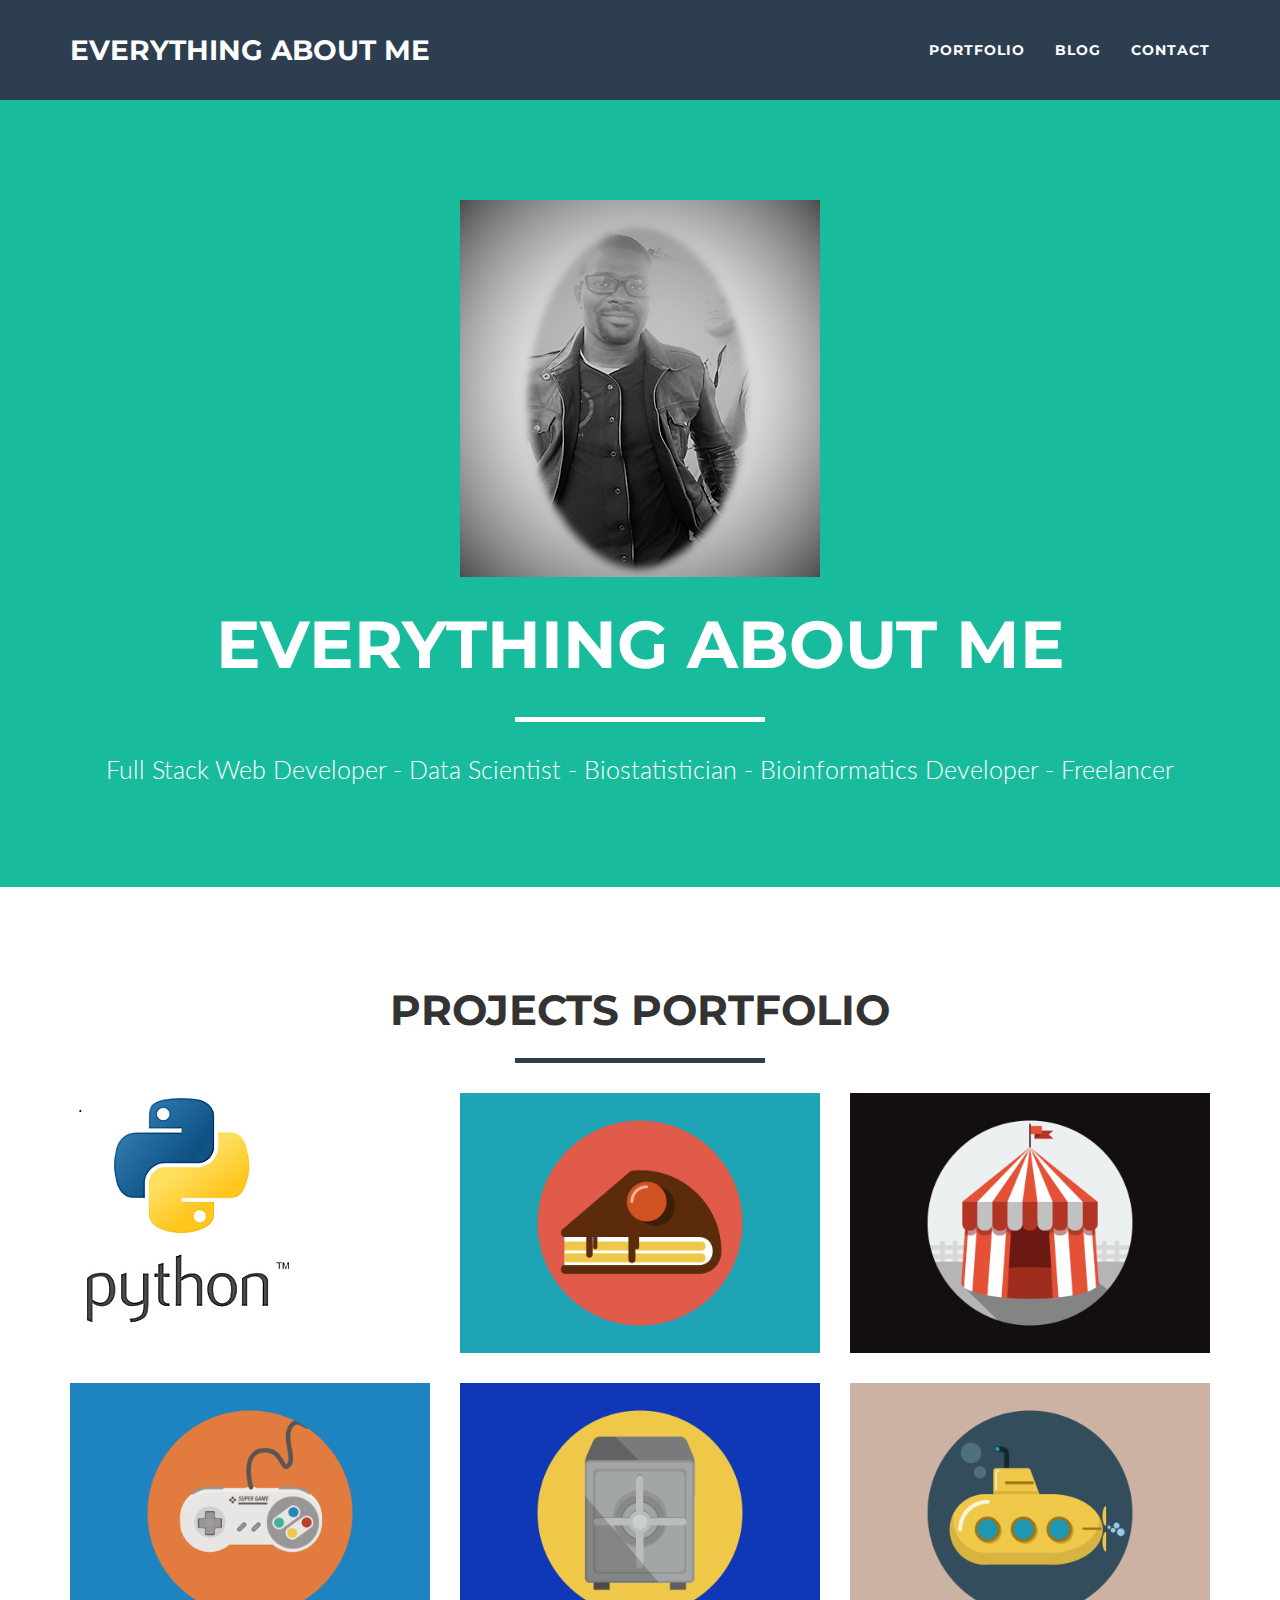
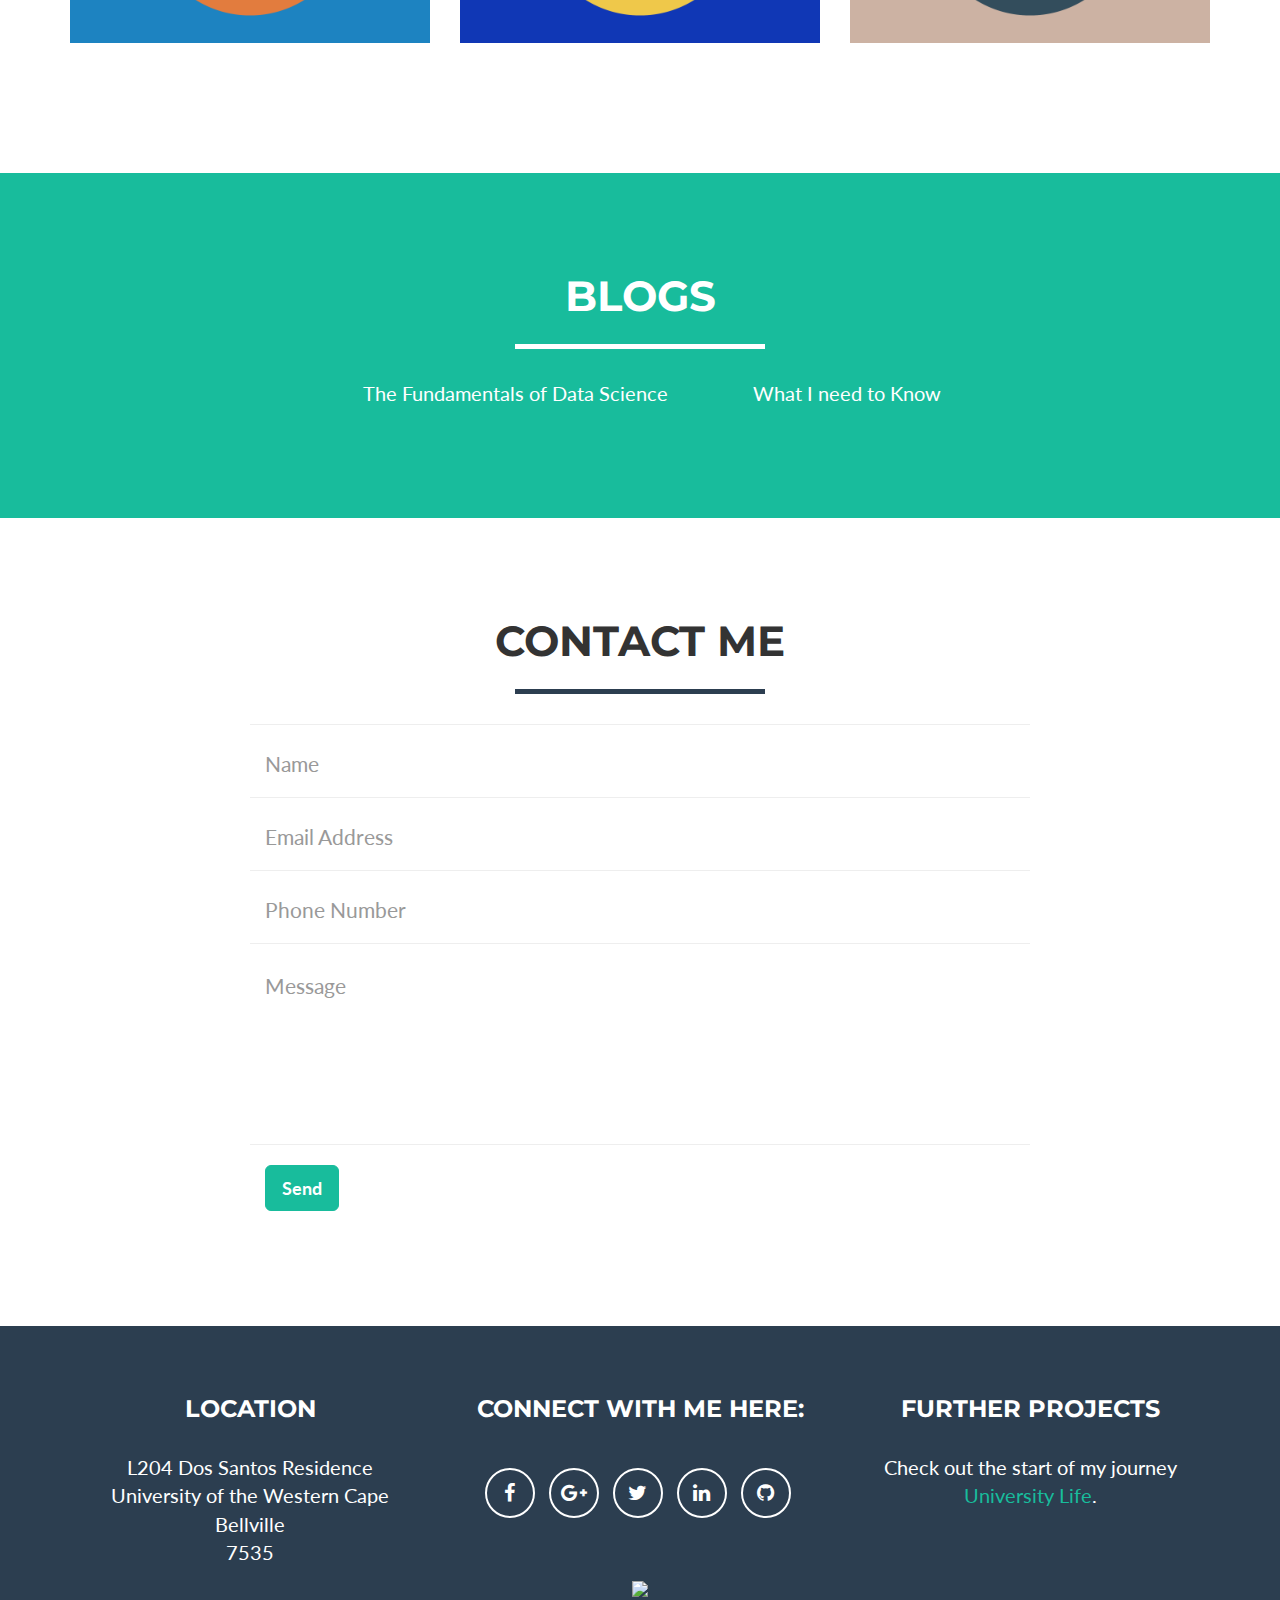
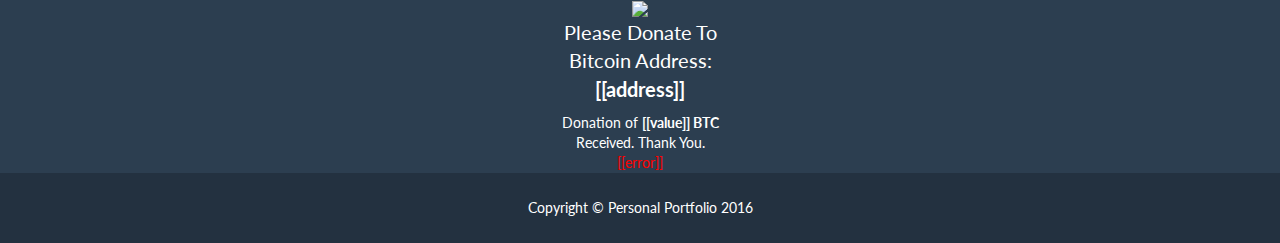
==== index.html @ 891f1e63 "updated homepage" ====
<!DOCTYPE html>
<html lang="en">

<head>

    <meta charset="utf-8">
    <meta http-equiv="X-UA-Compatible" content="IE=edge">
    <meta name="viewport" content="width=device-width, initial-scale=1">
    <meta name="description" content="">
    <meta name="author" content="">

    <title>Personal-Portfolio</title>

    <!-- Bootstrap Core CSS -->
    <link href="vendor/bootstrap/css/bootstrap.min.css" rel="stylesheet">

    <!-- Theme CSS -->
    <link href="css/freelancer.min.css" rel="stylesheet">

    <!-- Custom Fonts -->
    <link href="vendor/font-awesome/css/font-awesome.min.css" rel="stylesheet" type="text/css">
    <link href="https://fonts.googleapis.com/css?family=Montserrat:400,700" rel="stylesheet" type="text/css">
    <link href="https://fonts.googleapis.com/css?family=Lato:400,700,400italic,700italic" rel="stylesheet" type="text/css">
    <script type="text/javascript" src="https://ajax.googleapis.com/ajax/libs/jquery/1.8.0/jquery.min.js"></script>
    <script type="text/javascript" src="https://blockchain.info/Resources/js/pay-now-button.js"></script>
    <!-- HTML5 Shim and Respond.js IE8 support of HTML5 elements and media queries -->
    <!-- WARNING: Respond.js doesn't work if you view the page via file:// -->
    <!--[if lt IE 9]>
        <script src="https://oss.maxcdn.com/libs/html5shiv/3.7.0/html5shiv.js"></script>
        <script src="https://oss.maxcdn.com/libs/respond.js/1.4.2/respond.min.js"></script>
    <![endif]-->

</head>

<body id="page-top" class="index">

    <!-- Navigation -->
    <nav id="mainNav" class="navbar navbar-default navbar-fixed-top navbar-custom">
        <div class="container">
            <!-- Brand and toggle get grouped for better mobile display -->
            <div class="navbar-header page-scroll">
                <button type="button" class="navbar-toggle" data-toggle="collapse" data-target="#bs-example-navbar-collapse-1">
                    <span class="sr-only">Toggle navigation</span> Menu <i class="fa fa-bars"></i>
                </button>
                <a class="navbar-brand" href="#page-top">Everything About Me</a>
            </div>

            <!-- Collect the nav links, forms, and other content for toggling -->
            <div class="collapse navbar-collapse" id="bs-example-navbar-collapse-1">
                <ul class="nav navbar-nav navbar-right">
                    <li class="hidden">
                        <a href="#page-top"></a>
                    </li>
                    <li class="page-scroll">
                        <a href="#portfolio">Portfolio</a>
                    </li>
                    <li class="page-scroll">
                        <a href="#blog">Blog</a>
                    </li>
                    <li class="page-scroll">
                        <a href="#contact">Contact</a>
                    </li>
                </ul>
            </div>
            <!-- /.navbar-collapse -->
        </div>
        <!-- /.container-fluid -->
    </nav>

    <!-- Header -->
    <header>
        <div class="container">
            <div class="row">
                <div class="col-lg-12">
                    <img class="img-responsive" src="img/profile.png" alt="">
                    <div class="intro-text">
                        <span class="name">Everything About Me</span>
                        <hr class="star-light">
                        <span class="skills">Full Stack Web Developer - Data Scientist - Biostatistician - Bioinformatics Developer - Freelancer</span>
                    </div>
                </div>
            </div>
        </div>
    </header>

    <!-- Portfolio Grid Section -->
    <section id="portfolio">
        <div class="container">
            <div class="row">
                <div class="col-lg-12 text-center">
                    <h2>Projects Portfolio</h2>
                    <hr class="star-primary">
                </div>
            </div>
            <div class="row">
                <div class="col-sm-4 portfolio-item">
                    <a href="#portfolioModal1" class="portfolio-link" data-toggle="modal">
                        <div class="caption">
                            <div class="caption-content">
                                <i class="fa fa-search-plus fa-3x"></i>
                            </div>
                        </div>
                        <img src="img/portfolio/cabin.png" class="img-responsive" alt="">
                    </a>
                </div>
                <div class="col-sm-4 portfolio-item">
                    <a href="#portfolioModal2" class="portfolio-link" data-toggle="modal">
                        <div class="caption">
                            <div class="caption-content">
                                <i class="fa fa-search-plus fa-3x"></i>
                            </div>
                        </div>
                        <img src="img/portfolio/cake.png" class="img-responsive" alt="">
                    </a>
                </div>
                <div class="col-sm-4 portfolio-item">
                    <a href="#portfolioModal3" class="portfolio-link" data-toggle="modal">
                        <div class="caption">
                            <div class="caption-content">
                                <i class="fa fa-search-plus fa-3x"></i>
                            </div>
                        </div>
                        <img src="img/portfolio/circus.png" class="img-responsive" alt="">
                    </a>
                </div>
                <div class="col-sm-4 portfolio-item">
                    <a href="#portfolioModal4" class="portfolio-link" data-toggle="modal">
                        <div class="caption">
                            <div class="caption-content">
                                <i class="fa fa-search-plus fa-3x"></i>
                            </div>
                        </div>
                        <img src="img/portfolio/game.png" class="img-responsive" alt="">
                    </a>
                </div>
                <div class="col-sm-4 portfolio-item">
                    <a href="#portfolioModal5" class="portfolio-link" data-toggle="modal">
                        <div class="caption">
                            <div class="caption-content">
                                <i class="fa fa-search-plus fa-3x"></i>
                            </div>
                        </div>
                        <img src="img/portfolio/safe.png" class="img-responsive" alt="">
                    </a>
                </div>
                <div class="col-sm-4 portfolio-item">
                    <a href="#portfolioModal6" class="portfolio-link" data-toggle="modal">
                        <div class="caption">
                            <div class="caption-content">
                                <i class="fa fa-search-plus fa-3x"></i>
                            </div>
                        </div>
                        <img src="img/portfolio/submarine.png" class="img-responsive" alt="">
                    </a>
                </div>
            </div>
        </div>
        <div class="col-lg-8 col-lg-offset-2 text-center">
                  <a href="#" class="btn btn-lg btn-outline">
                      <i class="fa fa-download"></i> Some Project Works.
                  </a>
              </div>
    </section>

    <!-- blog Section -->
    <section class="success" id="blog">
        <div class="container">
            <div class="row">
                <div class="col-lg-12 text-center">
                    <h2>Blogs</h2>
                    <hr class="star-light">
                </div>
            </div>
            <div class="row">
                <div class="col-lg-4 col-lg-offset-3">
                  <p>The Fundamentals of Data Science</p>

                </div>
                <div class="col-lg-4">
                    <p>What I need to Know</p>
				        </div>
            </div>
        </div>
    </section>

    <!-- Contact Section -->
    <section id="contact">
        <div class="container">
            <div class="row">
                <div class="col-lg-12 text-center">
                    <h2>Contact Me</h2>
                    <hr class="star-primary">
                </div>
            </div>
            <div class="row">
                <div class="col-lg-8 col-lg-offset-2">
                    <!-- To configure the contact form email address, go to mail/contact_me.php and update the email address in the PHP file on line 19. -->
                    <!-- The form should work on most web servers, but if the form is not working you may need to configure your web server differently. -->
                    <form name="sentMessage" id="contactForm" novalidate>
                        <div class="row control-group">
                            <div class="form-group col-xs-12 floating-label-form-group controls">
                                <label>Name</label>
                                <input type="text" class="form-control" placeholder="Name" id="name" required data-validation-required-message="Please enter your name.">
                                <p class="help-block text-danger"></p>
                            </div>
                        </div>
                        <div class="row control-group">
                            <div class="form-group col-xs-12 floating-label-form-group controls">
                                <label>Email Address</label>
                                <input type="email" class="form-control" placeholder="Email Address" id="email" required data-validation-required-message="Please enter your email address.">
                                <p class="help-block text-danger"></p>
                            </div>
                        </div>
                        <div class="row control-group">
                            <div class="form-group col-xs-12 floating-label-form-group controls">
                                <label>Phone Number</label>
                                <input type="tel" class="form-control" placeholder="Phone Number" id="phone" required data-validation-required-message="Please enter your phone number.">
                                <p class="help-block text-danger"></p>
                            </div>
                        </div>
                        <div class="row control-group">
                            <div class="form-group col-xs-12 floating-label-form-group controls">
                                <label>Message</label>
                                <textarea rows="5" class="form-control" placeholder="Message" id="message" required data-validation-required-message="Please enter a message."></textarea>
                                <p class="help-block text-danger"></p>
                            </div>
                        </div>
                        <br>
                        <div id="success"></div>
                        <div class="row">
                            <div class="form-group col-xs-12">
                                <button type="submit" class="btn btn-success btn-lg">Send</button>
                            </div>
                        </div>
                    </form>
                </div>
            </div>
        </div>
    </section>

    <!-- Footer -->
    <footer class="text-center">
        <div class="footer-above">
            <div class="container">
                <div class="row">
                    <div class="footer-col col-md-4">
                        <h3>Location</h3>
                        <p>L204 Dos Santos Residence
                            <br>University of the Western Cape
							<br>Bellville
							<br>7535</p>
                    </div>
                    <div class="footer-col col-md-4">
                        <h3>Connect with me here:</h3>
                        <ul class="list-inline">
                            <li>
                                <a href="https://www.facebook.com/boraton2003" class="btn-social btn-outline"><i class="fa fa-fw fa-facebook"></i></a>
                            </li>
                            <li>
                                <a href="https://plus.google.com/u/0/+OlabodeAjayi" class="btn-social btn-outline"><i class="fa fa-fw fa-google-plus"></i></a>
                            </li>
                            <li>
                                <a href="https://twitter.com/boraton" class="btn-social btn-outline"><i class="fa fa-fw fa-twitter"></i></a>
                            </li>
                            <li>
                                <a href="https://za.linkedin.com/in/boraton" class="btn-social btn-outline"><i class="fa fa-fw fa-linkedin"></i></a>
                            </li>
                            <li>
                                <a href="https://github.com/boratonAJ" class="btn-social btn-outline"><i class="fa fa-fw fa-github"></i></a>
                            </li>
                        </ul>
                    </div>
                    <div class="footer-col col-md-4">
                        <h3>Further Projects</h3>
                        <p> Check out the start of my journey <a href="http://www.uwc.ac.za">University Life</a>.</p>
                    </div>
                    <div style="font-size:14px;margin:0 auto;width:200px" class="blockchain-btn"
     						data-address="15CGXRE5YEL1QZALRWG63kV2ZmRkXzGQLg"
     						data-shared="false">
   					 	<div class="blockchain stage-begin">
        					<img src="https://blockchain.info/Resources/buttons/donate_64.png"/>
    					</div>
    					<div class="blockchain stage-loading" style="text-align:center">
        					<img src="https://blockchain.info/Resources/loading-large.gif"/>
    					</div>
    					<div class="blockchain stage-ready">
         					<p align="center">Please Donate To Bitcoin Address: <b>[[address]]</b></p>
         					<p align="center" class="qr-code"></p>
    					</div>
    					<div class="blockchain stage-paid">Donation of <b>[[value]] BTC</b> Received. Thank You. </div>
    					<div class="blockchain stage-error">
        					<font color="red">[[error]]</font>
    					</div>
					</div>
                </div>
            </div>
        </div>
        <div class="footer-below">
            <div class="container">
                <div class="row">
                    <div class="col-lg-12">
                        Copyright &copy; Personal Portfolio 2016
    </footer>

    <!-- Scroll to Top Button (Only visible on small and extra-small screen sizes) -->
    <div class="scroll-top page-scroll hidden-sm hidden-xs hidden-lg hidden-md">
        <a class="btn btn-primary" href="#page-top">
            <i class="fa fa-chevron-up"></i>
        </a>
    </div>

    <!-- Portfolio Modals -->
    <div class="portfolio-modal modal fade" id="portfolioModal1" tabindex="-1" role="dialog" aria-hidden="true">
        <div class="modal-content">
            <div class="close-modal" data-dismiss="modal">
                <div class="lr">
                    <div class="rl">
                    </div>
                </div>
            </div>
            <div class="container">
                <div class="row">
                    <div class="col-lg-8 col-lg-offset-2">
                        <div class="modal-body">
                            <h2>Python Class Lecture Note</h2>
                            <hr class="star-primary">
                            <img src="img/portfolio/cabin.png" class="img-responsive img-centered" alt="">
                            <p>You can download the following python notes to aids your understanding of the course</p>
							<ul class="item-details">
								<li>Python Programming Day 1: <strong><a href="#"> Simple Python Data </a></strong>
								</li>
							    <li>Python Programming Day 2: <strong><a href="#"> Simple Python Data </a></strong>
                                </li>
								<li>Python Programming Day 3: <strong><a href="#"> Simple Python Data </a></strong>
                                </li>
							</ul>
							<p>Further reading materials and site:</p>
                            <ul class="item-details">
                                <li>Codecademy Python course: <strong><a href="https://www.codecademy.com/learn/python#">	Learn to program in Python</a></strong>
                                </li>
                                <li>Learn Python via interactive environment: <strong><a href="http://www.learnpython.org/">Learn the Basics</a></strong>
                                </li>
                                <li>Python Koans: <strong><a href="https://github.com/gregmalcolm/python_koans">Python Koans - Learn Python through TDD</a></strong>
                                </li>
                            </ul>
							<ul class="list-inline item-details">
                                <li>Client:
                                    <strong><a href="https://www.theknowledgeacademy.com/za/">The knowledge Academy</a>
                                    </strong>
                                </li>
                                <li>Date:
                                    <strong><a href="https://www.theknowledgeacademy.com/za/">8th -10th August, 2016</a>
                                    </strong>
                                </li>
                                <li>Service:
                                    <strong><a href="https://www.theknowledgeacademy.com/za/courses/python-training/python-programming-training/cape-town/">Python Programming Course</a>
                                    </strong>
                                </li>
                            </ul>
                            <button type="button" class="btn btn-default" data-dismiss="modal"><i class="fa fa-times"></i> Close</button>
                        </div>
                    </div>
                </div>
            </div>
        </div>
    </div>
    <div class="portfolio-modal modal fade" id="portfolioModal2" tabindex="-1" role="dialog" aria-hidden="true">
        <div class="modal-content">
            <div class="close-modal" data-dismiss="modal">
                <div class="lr">
                    <div class="rl">
                    </div>
                </div>
            </div>
            <div class="container">
                <div class="row">
                    <div class="col-lg-8 col-lg-offset-2">
                  <div class="modal-body">
                            <h2>Python Class Lecture Note</h2>
                            <hr class="star-primary">
                            <img src="img/portfolio/cabin.png" class="img-responsive img-centered" alt="">
                            <p>You can download the following python notes to aids your understanding of the course</p>
							<ul class="item-details">
								<li>Python Programming Day 1: <strong><a href="#"> Simple Python Data </a></strong>
								</li>
							    <li>Python Programming Day 2: <strong><a href="#"> Simple Python Data </a></strong>
                                </li>
								<li>Python Programming Day 3: <strong><a href="#"> Simple Python Data </a></strong>
                                </li>
							</ul>
							<p>Further reading materials and site:</p>
                            <ul class="item-details">
                                <li>Codecademy Python course: <strong><a href="https://www.codecademy.com/learn/python#">	Learn to program in Python</a></strong>
                                </li>
                                <li>Learn Python via interactive environment: <strong><a href="http://www.learnpython.org/">Learn the Basics</a></strong>
                                </li>
                                <li>Python Koans: <strong><a href="https://github.com/gregmalcolm/python_koans">Python Koans - Learn Python through TDD</a></strong>
                                </li>
                            </ul>
							<ul class="list-inline item-details">
                                <li>Client:
                                    <strong><a href="https://www.theknowledgeacademy.com/za/">The knowledge Academy</a>
                                    </strong>
                                </li>
                                <li>Date:
                                    <strong><a href="https://www.theknowledgeacademy.com/za/">8th -10th August, 2016</a>
                                    </strong>
                                </li>
                                <li>Service:
                                    <strong><a href="https://www.theknowledgeacademy.com/za/courses/python-training/python-programming-training/cape-town/">Python Programming Course</a>
                                    </strong>
                                </li>
                            </ul>
                            <button type="button" class="btn btn-default" data-dismiss="modal"><i class="fa fa-times"></i> Close</button>
                        </div>
                    </div>
                </div>
            </div>
        </div>
    </div>
    <div class="portfolio-modal modal fade" id="portfolioModal3" tabindex="-1" role="dialog" aria-hidden="true">
        <div class="modal-content">
            <div class="close-modal" data-dismiss="modal">
                <div class="lr">
                    <div class="rl">
                    </div>
                </div>
            </div>
            <div class="container">
                <div class="row">
                    <div class="col-lg-8 col-lg-offset-2">
                        <div class="modal-body">
                            <h2>Python Class Lecture Note</h2>
                            <hr class="star-primary">
                            <img src="img/portfolio/cabin.png" class="img-responsive img-centered" alt="">
                            <p>You can download the following python notes to aids your understanding of the course</p>
							<ul class="item-details">
								<li>Python Programming Day 1: <strong><a href="#"> Simple Python Data </a></strong>
								</li>
							    <li>Python Programming Day 2: <strong><a href="#"> Simple Python Data </a></strong>
                                </li>
								<li>Python Programming Day 3: <strong><a href="#"> Simple Python Data </a></strong>
                                </li>
							</ul>
							<p>Further reading materials and site:</p>
                            <ul class="item-details">
                                <li>Codecademy Python course: <strong><a href="https://www.codecademy.com/learn/python#">	Learn to program in Python</a></strong>
                                </li>
                                <li>Learn Python via interactive environment: <strong><a href="http://www.learnpython.org/">Learn the Basics</a></strong>
                                </li>
                                <li>Python Koans: <strong><a href="https://github.com/gregmalcolm/python_koans">Python Koans - Learn Python through TDD</a></strong>
                                </li>
                            </ul>
							<ul class="list-inline item-details">
                                <li>Client:
                                    <strong><a href="https://www.theknowledgeacademy.com/za/">The knowledge Academy</a>
                                    </strong>
                                </li>
                                <li>Date:
                                    <strong><a href="https://www.theknowledgeacademy.com/za/">8th -10th August, 2016</a>
                                    </strong>
                                </li>
                                <li>Service:
                                    <strong><a href="https://www.theknowledgeacademy.com/za/courses/python-training/python-programming-training/cape-town/">Python Programming Course</a>
                                    </strong>
                                </li>
                            </ul>
                            <button type="button" class="btn btn-default" data-dismiss="modal"><i class="fa fa-times"></i> Close</button>
                        </div>
                    </div>
                </div>
            </div>
        </div>
    </div>
    <div class="portfolio-modal modal fade" id="portfolioModal4" tabindex="-1" role="dialog" aria-hidden="true">
        <div class="modal-content">
            <div class="close-modal" data-dismiss="modal">
                <div class="lr">
                    <div class="rl">
                    </div>
                </div>
            </div>
            <div class="container">
                <div class="row">
                    <div class="col-lg-8 col-lg-offset-2">
                      <div class="modal-body">
                            <h2>Python Class Lecture Note</h2>
                            <hr class="star-primary">
                            <img src="img/portfolio/cabin.png" class="img-responsive img-centered" alt="">
                            <p>You can download the following python notes to aids your understanding of the course</p>
							<ul class="item-details">
								<li>Python Programming Day 1: <strong><a href="#"> Simple Python Data </a></strong>
								</li>
							    <li>Python Programming Day 2: <strong><a href="#"> Simple Python Data </a></strong>
                                </li>
								<li>Python Programming Day 3: <strong><a href="#"> Simple Python Data </a></strong>
                                </li>
							</ul>
							<p>Further reading materials and site:</p>
                            <ul class="item-details">
                                <li>Codecademy Python course: <strong><a href="https://www.codecademy.com/learn/python#">	Learn to program in Python</a></strong>
                                </li>
                                <li>Learn Python via interactive environment: <strong><a href="http://www.learnpython.org/">Learn the Basics</a></strong>
                                </li>
                                <li>Python Koans: <strong><a href="https://github.com/gregmalcolm/python_koans">Python Koans - Learn Python through TDD</a></strong>
                                </li>
                            </ul>
							<ul class="list-inline item-details">
                                <li>Client:
                                    <strong><a href="https://www.theknowledgeacademy.com/za/">The knowledge Academy</a>
                                    </strong>
                                </li>
                                <li>Date:
                                    <strong><a href="https://www.theknowledgeacademy.com/za/">8th -10th August, 2016</a>
                                    </strong>
                                </li>
                                <li>Service:
                                    <strong><a href="https://www.theknowledgeacademy.com/za/courses/python-training/python-programming-training/cape-town/">Python Programming Course</a>
                                    </strong>
                                </li>
                            </ul>
                            <button type="button" class="btn btn-default" data-dismiss="modal"><i class="fa fa-times"></i> Close</button>
                        </div>
                    </div>
                </div>
            </div>
        </div>
    </div>
    <div class="portfolio-modal modal fade" id="portfolioModal5" tabindex="-1" role="dialog" aria-hidden="true">
        <div class="modal-content">
            <div class="close-modal" data-dismiss="modal">
                <div class="lr">
                    <div class="rl">
                    </div>
                </div>
            </div>
            <div class="container">
                <div class="row">
                    <div class="col-lg-8 col-lg-offset-2">
                     <div class="modal-body">
                            <h2>Python Class Lecture Note</h2>
                            <hr class="star-primary">
                            <img src="img/portfolio/cabin.png" class="img-responsive img-centered" alt="">
                            <p>You can download the following python notes to aids your understanding of the course</p>
							<ul class="item-details">
								<li>Python Programming Day 1: <strong><a href="#"> Simple Python Data </a></strong>
								</li>
							    <li>Python Programming Day 2: <strong><a href="#"> Simple Python Data </a></strong>
                                </li>
								<li>Python Programming Day 3: <strong><a href="#"> Simple Python Data </a></strong>
                                </li>
							</ul>
							<p>Further reading materials and site:</p>
                            <ul class="item-details">
                                <li>Codecademy Python course: <strong><a href="https://www.codecademy.com/learn/python#">	Learn to program in Python</a></strong>
                                </li>
                                <li>Learn Python via interactive environment: <strong><a href="http://www.learnpython.org/">Learn the Basics</a></strong>
                                </li>
                                <li>Python Koans: <strong><a href="https://github.com/gregmalcolm/python_koans">Python Koans - Learn Python through TDD</a></strong>
                                </li>
                            </ul>
							<ul class="list-inline item-details">
                                <li>Client:
                                    <strong><a href="https://www.theknowledgeacademy.com/za/">The knowledge Academy</a>
                                    </strong>
                                </li>
                                <li>Date:
                                    <strong><a href="https://www.theknowledgeacademy.com/za/">8th -10th August, 2016</a>
                                    </strong>
                                </li>
                                <li>Service:
                                    <strong><a href="https://www.theknowledgeacademy.com/za/courses/python-training/python-programming-training/cape-town/">Python Programming Course</a>
                                    </strong>
                                </li>
                            </ul>
                            <button type="button" class="btn btn-default" data-dismiss="modal"><i class="fa fa-times"></i> Close</button>
                        </div>
                    </div>
                </div>
            </div>
        </div>
    </div>
    <div class="portfolio-modal modal fade" id="portfolioModal6" tabindex="-1" role="dialog" aria-hidden="true">
        <div class="modal-content">
            <div class="close-modal" data-dismiss="modal">
                <div class="lr">
                    <div class="rl">
                    </div>
                </div>
            </div>
            <div class="container">
                <div class="row">
                    <div class="col-lg-8 col-lg-offset-2">
                       <div class="modal-body">
                            <h2>Python Class Lecture Note</h2>
                            <hr class="star-primary">
                            <img src="img/portfolio/cabin.png" class="img-responsive img-centered" alt="">
                            <p>You can download the following python notes to aids your understanding of the course</p>
							<ul class="item-details">
								<li>Python Programming Day 1: <strong><a href="#"> Simple Python Data </a></strong>
								</li>
							    <li>Python Programming Day 2: <strong><a href="#"> Simple Python Data </a></strong>
                                </li>
								<li>Python Programming Day 3: <strong><a href="#"> Simple Python Data </a></strong>
                                </li>
							</ul>
							<p>Further reading materials and site:</p>
                            <ul class="item-details">
                                <li>Codecademy Python course: <strong><a href="https://www.codecademy.com/learn/python#">	Learn to program in Python</a></strong>
                                </li>
                                <li>Learn Python via interactive environment: <strong><a href="http://www.learnpython.org/">Learn the Basics</a></strong>
                                </li>
                                <li>Python Koans: <strong><a href="https://github.com/gregmalcolm/python_koans">Python Koans - Learn Python through TDD</a></strong>
                                </li>
								<li>IT books: <strong><a href="https://it-ebooks24.com/">Download several IT books</a></strong>
                                </li>
                            </ul>
							<ul class="list-inline item-details">
                                <li>Client:
                                    <strong><a href="https://www.theknowledgeacademy.com/za/">The knowledge Academy</a>
                                    </strong>
                                </li>
                                <li>Date:
                                    <strong><a href="https://www.theknowledgeacademy.com/za/">8th -10th August, 2016</a>
                                    </strong>
                                </li>
                                <li>Service:
                                    <strong><a href="https://www.theknowledgeacademy.com/za/courses/python-training/python-programming-training/cape-town/">Python Programming Course</a>
                                    </strong>
                                </li>
                            </ul>
                            <button type="button" class="btn btn-default" data-dismiss="modal"><i class="fa fa-times"></i> Close</button>
                        </div>
                    </div>
                </div>
            </div>
        </div>
    </div>

    <!-- jQuery -->
    <script src="vendor/jquery/jquery.min.js"></script>

    <!-- Bootstrap Core JavaScript -->
    <script src="vendor/bootstrap/js/bootstrap.min.js"></script>

    <!-- Plugin JavaScript -->
    <script src="http://cdnjs.cloudflare.com/ajax/libs/jquery-easing/1.3/jquery.easing.min.js"></script>

    <!-- Contact Form JavaScript -->
    <script src="js/jqBootstrapValidation.js"></script>
    <script src="js/contact_me.js"></script>

    <!-- Theme JavaScript -->
    <script src="js/freelancer.min.js"></script>

</body>

</html>
---- css/freelancer.min.css ----
/*!
 * Start Bootstrap - Freelancer v1.1.0 (http://startbootstrap.com/template-overviews/freelancer)
 * Copyright 2013-2016 Start Bootstrap
 * Licensed under MIT (https://github.com/BlackrockDigital/startbootstrap/blob/gh-pages/LICENSE)
 */body{font-family:Lato,'Helvetica Neue',Helvetica,Arial,sans-serif;overflow-x:hidden}p{font-size:20px}p.small{font-size:16px}a,a.active,a:active,a:focus,a:hover{color:#18BC9C;outline:0}h1,h2,h3,h4,h5,h6{font-family:Montserrat,"Helvetica Neue",Helvetica,Arial,sans-serif;text-transform:uppercase;font-weight:700}hr.star-light,hr.star-primary{padding:0;border:none;border-top:solid 5px;text-align:center;max-width:250px;margin:25px auto 30px}hr.star-light:after,hr.star-primary:after{content:"\f005";font-family:FontAwesome;display:inline-block;position:relative;top:-.8em;font-size:2em;padding:0 .25em}.navbar-custom,header .intro-text .name{font-family:Montserrat,"Helvetica Neue",Helvetica,Arial,sans-serif;text-transform:uppercase}hr.star-light{border-color:#fff}hr.star-light:after{background-color:#18BC9C;color:#fff}hr.star-primary{border-color:#2C3E50}hr.star-primary:after{background-color:#fff;color:#2C3E50}.navbar-custom .navbar-brand,.navbar-custom .navbar-brand.active,.navbar-custom .navbar-brand:active,.navbar-custom .navbar-brand:focus,.navbar-custom .navbar-brand:hover,.navbar-custom .navbar-nav li a,header{color:#fff}.img-centered{margin:0 auto}header{text-align:center;background:#18BC9C}header .container{padding-top:100px;padding-bottom:50px}header img{display:block;margin:0 auto 20px}header .intro-text .name{display:block;font-weight:700;font-size:2em}header .intro-text .skills{font-size:1.25em;font-weight:300}@media (min-width:768px){header .container{padding-top:200px;padding-bottom:100px}header .intro-text .name{font-size:4.75em}header .intro-text .skills{font-size:1.75em}}.navbar-custom{background:#2C3E50;font-weight:700;border:none}.navbar-custom a:focus{outline:0}.navbar-custom .navbar-nav{letter-spacing:1px}.navbar-custom .navbar-nav li a:hover{color:#18BC9C;outline:0}.navbar-custom .navbar-nav li a:active,.navbar-custom .navbar-nav li a:focus{color:#fff}.navbar-custom .navbar-nav li.active a,.navbar-custom .navbar-nav li.active a:active,.navbar-custom .navbar-nav li.active a:focus,.navbar-custom .navbar-nav li.active a:hover{color:#fff;background:#18BC9C}.navbar-custom .navbar-toggle{color:#fff;text-transform:uppercase;font-size:10px;border-color:#fff}.navbar-custom .navbar-toggle:focus,.navbar-custom .navbar-toggle:hover{background-color:#18BC9C;color:#fff;border-color:#18BC9C}@media (min-width:768px){.navbar-custom{padding:25px 0;-webkit-transition:padding .3s;-moz-transition:padding .3s;transition:padding .3s}.navbar-custom .navbar-brand{font-size:2em;-webkit-transition:all .3s;-moz-transition:all .3s;transition:all .3s}.navbar-custom.affix{padding:10px 0}.navbar-custom.affix .navbar-brand{font-size:1.5em}}section{padding:100px 0}section h2{margin:0;font-size:3em}section.success{background:#18BC9C;color:#fff}@media (max-width:767px){section{padding:75px 0}section.first{padding-top:75px}}#portfolio .portfolio-item{margin:0 0 15px;right:0}#portfolio .portfolio-item .portfolio-link{display:block;position:relative;max-width:400px;margin:0 auto}#portfolio .portfolio-item .portfolio-link .caption{background:rgba(24,188,156,.9);position:absolute;width:100%;height:100%;opacity:0;transition:all ease .5s;-webkit-transition:all ease .5s;-moz-transition:all ease .5s}#portfolio .portfolio-item .portfolio-link .caption:hover{opacity:1}#portfolio .portfolio-item .portfolio-link .caption .caption-content{position:absolute;width:100%;height:20px;font-size:20px;text-align:center;top:50%;margin-top:-12px;color:#fff}.btn-social,.scroll-top,.scroll-top .btn{width:50px;height:50px}#portfolio .portfolio-item .portfolio-link .caption .caption-content i{margin-top:-12px}#portfolio .portfolio-item .portfolio-link .caption .caption-content h3,#portfolio .portfolio-item .portfolio-link .caption .caption-content h4{margin:0}#portfolio *{z-index:2}@media (min-width:767px){#portfolio .portfolio-item{margin:0 0 30px}}.floating-label-form-group{position:relative;margin-bottom:0;padding-bottom:.5em;border-bottom:1px solid #eee}.floating-label-form-group input,.floating-label-form-group textarea{z-index:1;position:relative;padding-right:0;padding-left:0;border:none;border-radius:0;font-size:1.5em;background:0 0;box-shadow:none!important;resize:none}.floating-label-form-group label{display:block;z-index:0;position:relative;top:2em;margin:0;font-size:.85em;line-height:1.764705882em;vertical-align:middle;vertical-align:baseline;opacity:0;-webkit-transition:top .3s ease,opacity .3s ease;-moz-transition:top .3s ease,opacity .3s ease;-ms-transition:top .3s ease,opacity .3s ease;transition:top .3s ease,opacity .3s ease}.floating-label-form-group:not(:first-child){padding-left:14px;border-left:1px solid #eee}.floating-label-form-group-with-value label{top:0;opacity:1}.floating-label-form-group-with-focus label{color:#18BC9C}form .row:first-child .floating-label-form-group{border-top:1px solid #eee}footer{color:#fff}footer h3{margin-bottom:30px}footer .footer-above{padding-top:50px;background-color:#2C3E50}footer .footer-col{margin-bottom:50px}footer .footer-below{padding:25px 0;background-color:#233140}.btn-outline{color:#fff;font-size:20px;border:2px solid #fff;background:0 0;transition:all .3s ease-in-out;margin-top:15px}.btn-outline.active,.btn-outline:active,.btn-outline:focus,.btn-outline:hover{color:#18BC9C;background:#fff;border:2px solid #fff}.btn-primary.active,.btn-primary:active,.btn-success.active,.btn-success:active,.open .dropdown-toggle.btn-primary,.open .dropdown-toggle.btn-success{background-image:none}.btn-primary{color:#fff;background-color:#2C3E50;border-color:#2C3E50;font-weight:700}.btn-primary.active,.btn-primary:active,.btn-primary:focus,.btn-primary:hover,.open .dropdown-toggle.btn-primary{color:#fff;background-color:#1a242f;border-color:#161f29}.btn-primary.disabled,.btn-primary.disabled.active,.btn-primary.disabled:active,.btn-primary.disabled:focus,.btn-primary.disabled:hover,.btn-primary[disabled],.btn-primary[disabled].active,.btn-primary[disabled]:active,.btn-primary[disabled]:focus,.btn-primary[disabled]:hover,fieldset[disabled] .btn-primary,fieldset[disabled] .btn-primary.active,fieldset[disabled] .btn-primary:active,fieldset[disabled] .btn-primary:focus,fieldset[disabled] .btn-primary:hover{background-color:#2C3E50;border-color:#2C3E50}.btn-primary .badge{color:#2C3E50;background-color:#fff}.btn-success{color:#fff;background-color:#18BC9C;border-color:#18BC9C;font-weight:700}.btn-success.active,.btn-success:active,.btn-success:focus,.btn-success:hover,.open .dropdown-toggle.btn-success{color:#fff;background-color:#128f76;border-color:#11866f}.btn-success.disabled,.btn-success.disabled.active,.btn-success.disabled:active,.btn-success.disabled:focus,.btn-success.disabled:hover,.btn-success[disabled],.btn-success[disabled].active,.btn-success[disabled]:active,.btn-success[disabled]:focus,.btn-success[disabled]:hover,fieldset[disabled] .btn-success,fieldset[disabled] .btn-success.active,fieldset[disabled] .btn-success:active,fieldset[disabled] .btn-success:focus,fieldset[disabled] .btn-success:hover{background-color:#18BC9C;border-color:#18BC9C}.btn-success .badge{color:#18BC9C;background-color:#fff}.btn-social{display:inline-block;border:2px solid #fff;border-radius:100%;text-align:center;font-size:20px;line-height:45px}.btn.active,.btn:active,.btn:focus{outline:0}.scroll-top{position:fixed;right:2%;bottom:2%;z-index:1049}.scroll-top .btn{font-size:20px;border-radius:100%;line-height:28px}.scroll-top .btn:focus{outline:0}.portfolio-modal .modal-content{border-radius:0;background-clip:border-box;-webkit-box-shadow:none;box-shadow:none;border:none;min-height:100%;padding:100px 0;text-align:center}.portfolio-modal .modal-content h2{margin:0;font-size:3em}.portfolio-modal .modal-content img{margin-bottom:30px}.portfolio-modal .modal-content .item-details{margin:30px 0}.portfolio-modal .close-modal{position:absolute;width:75px;height:75px;background-color:transparent;top:25px;right:25px;cursor:pointer}.portfolio-modal .close-modal:hover{opacity:.3}.portfolio-modal .close-modal .lr{height:75px;width:1px;margin-left:35px;background-color:#2C3E50;transform:rotate(45deg);-ms-transform:rotate(45deg);-webkit-transform:rotate(45deg);z-index:1051}.portfolio-modal .close-modal .lr .rl{height:75px;width:1px;background-color:#2C3E50;transform:rotate(90deg);-ms-transform:rotate(90deg);-webkit-transform:rotate(90deg);z-index:1052}.portfolio-modal .modal-backdrop{opacity:0;display:none}
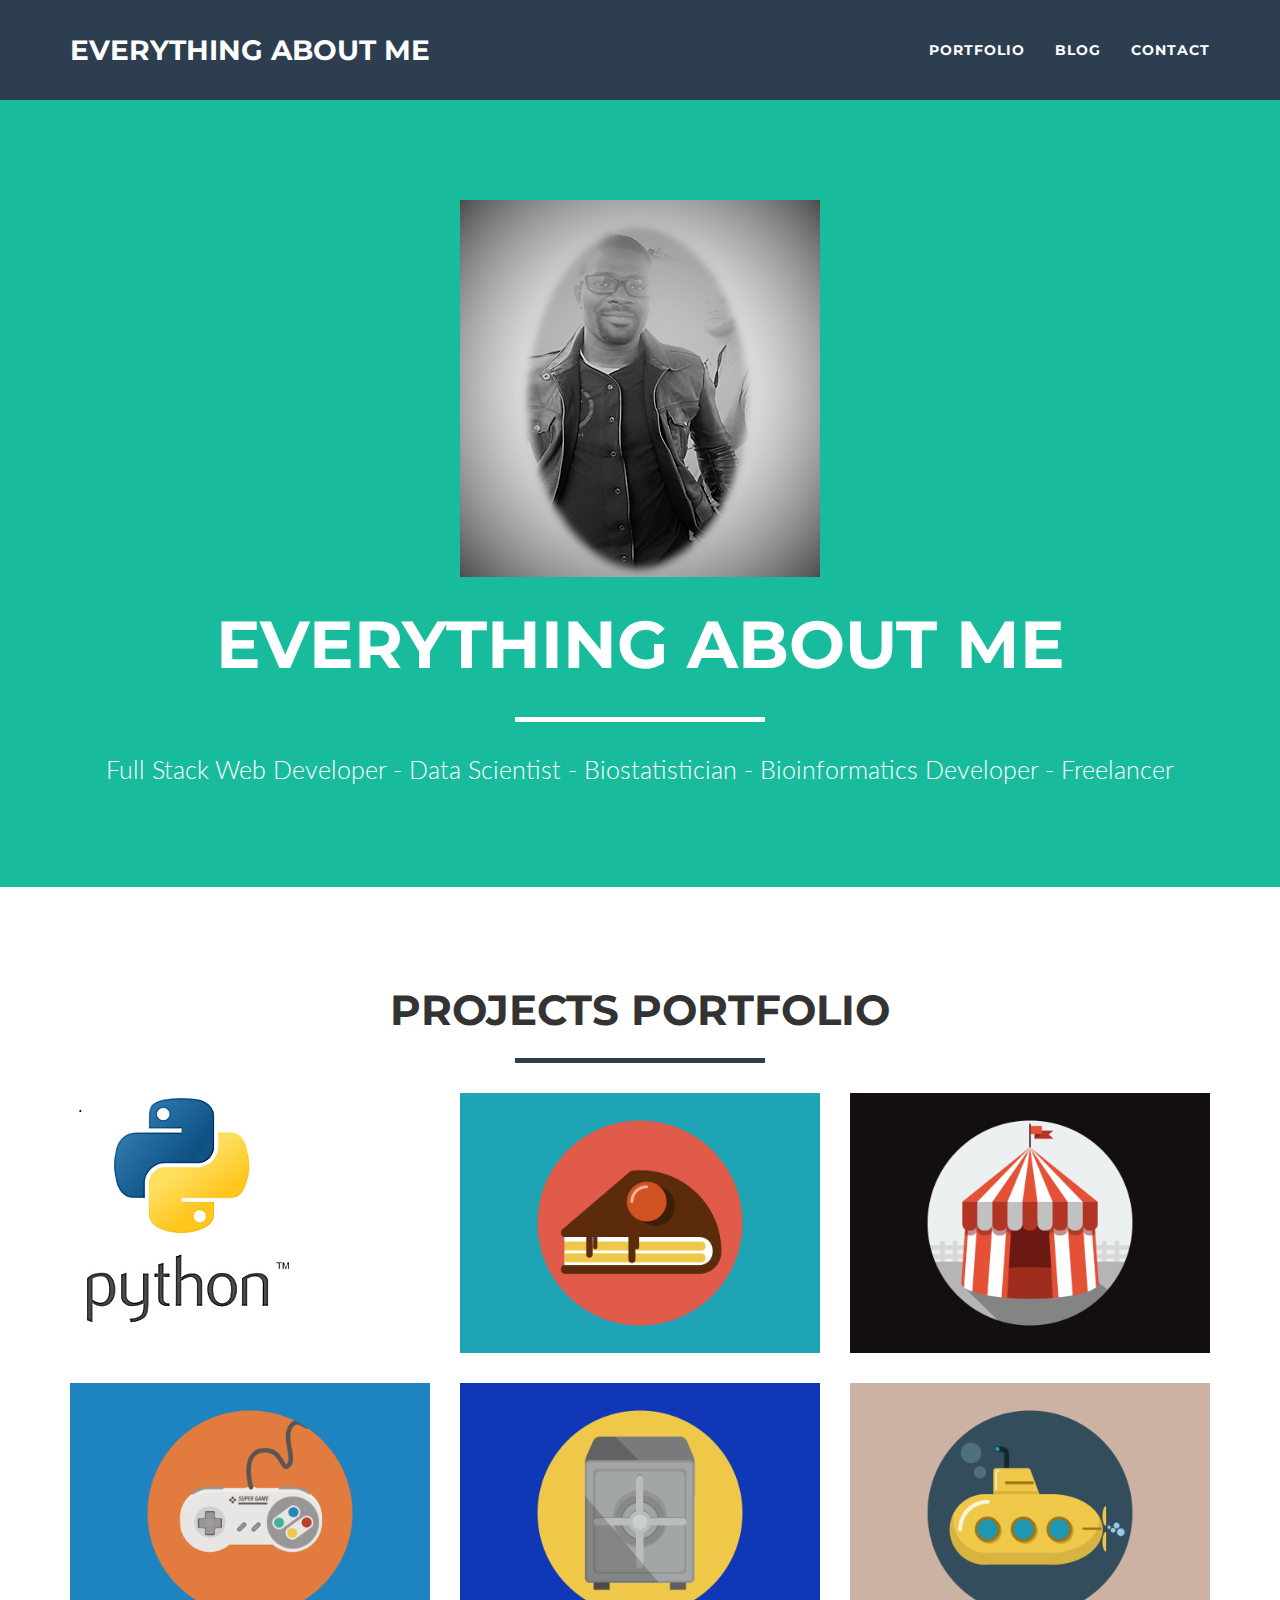
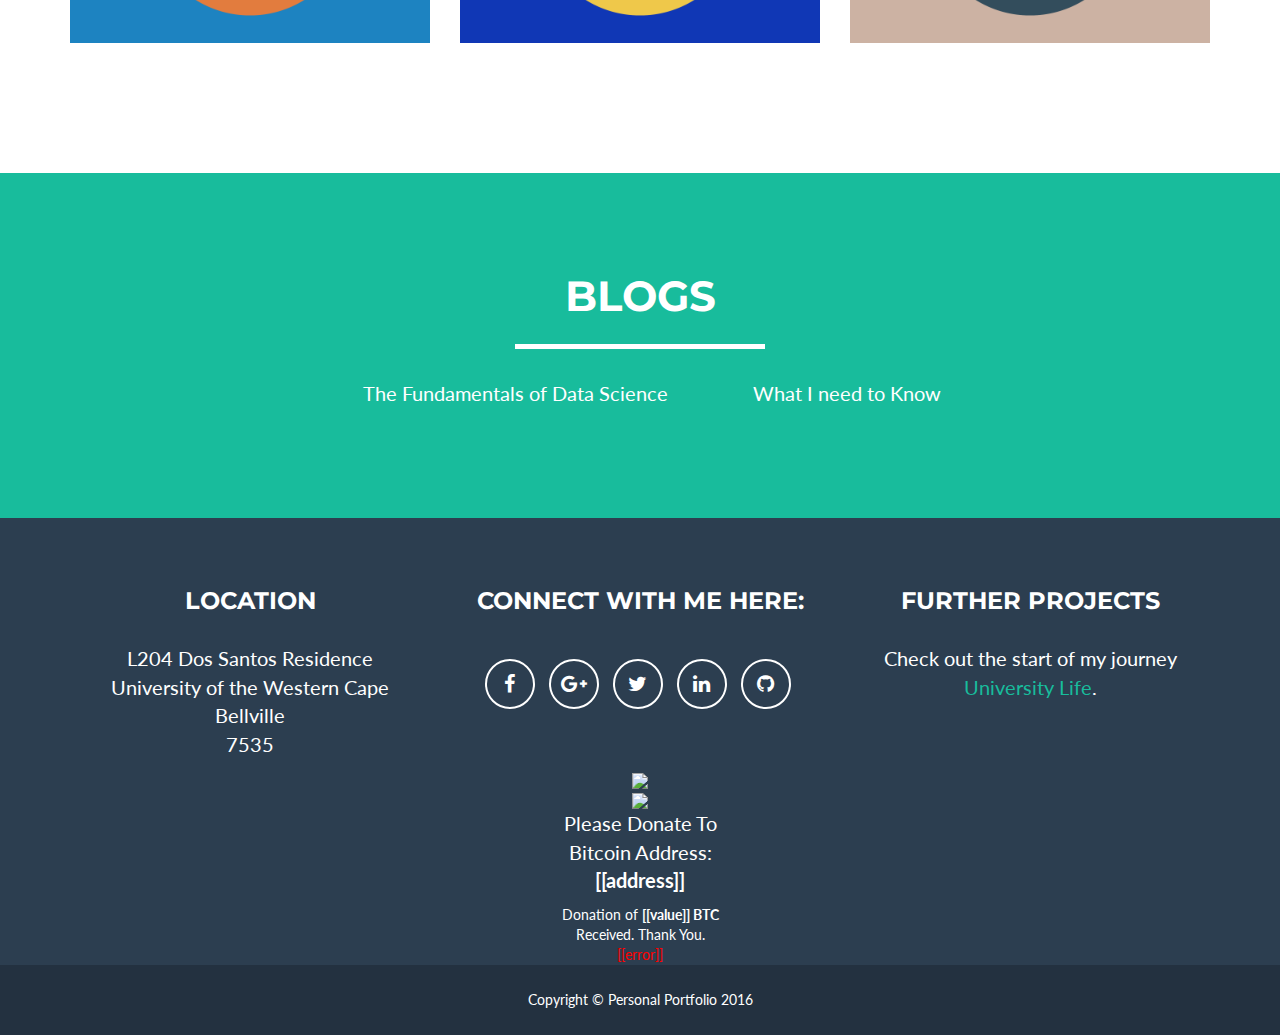
==== commit d44c6991: "updated homepage" ====
--- a/index.html
+++ b/index.html
@@ -179,61 +179,6 @@
                 <div class="col-lg-4">
                     <p>What I need to Know</p>
 				        </div>
-            </div>
-        </div>
-    </section>
-
-    <!-- Contact Section -->
-    <section id="contact">
-        <div class="container">
-            <div class="row">
-                <div class="col-lg-12 text-center">
-                    <h2>Contact Me</h2>
-                    <hr class="star-primary">
-                </div>
-            </div>
-            <div class="row">
-                <div class="col-lg-8 col-lg-offset-2">
-                    <!-- To configure the contact form email address, go to mail/contact_me.php and update the email address in the PHP file on line 19. -->
-                    <!-- The form should work on most web servers, but if the form is not working you may need to configure your web server differently. -->
-                    <form name="sentMessage" id="contactForm" novalidate>
-                        <div class="row control-group">
-                            <div class="form-group col-xs-12 floating-label-form-group controls">
-                                <label>Name</label>
-                                <input type="text" class="form-control" placeholder="Name" id="name" required data-validation-required-message="Please enter your name.">
-                                <p class="help-block text-danger"></p>
-                            </div>
-                        </div>
-                        <div class="row control-group">
-                            <div class="form-group col-xs-12 floating-label-form-group controls">
-                                <label>Email Address</label>
-                                <input type="email" class="form-control" placeholder="Email Address" id="email" required data-validation-required-message="Please enter your email address.">
-                                <p class="help-block text-danger"></p>
-                            </div>
-                        </div>
-                        <div class="row control-group">
-                            <div class="form-group col-xs-12 floating-label-form-group controls">
-                                <label>Phone Number</label>
-                                <input type="tel" class="form-control" placeholder="Phone Number" id="phone" required data-validation-required-message="Please enter your phone number.">
-                                <p class="help-block text-danger"></p>
-                            </div>
-                        </div>
-                        <div class="row control-group">
-                            <div class="form-group col-xs-12 floating-label-form-group controls">
-                                <label>Message</label>
-                                <textarea rows="5" class="form-control" placeholder="Message" id="message" required data-validation-required-message="Please enter a message."></textarea>
-                                <p class="help-block text-danger"></p>
-                            </div>
-                        </div>
-                        <br>
-                        <div id="success"></div>
-                        <div class="row">
-                            <div class="form-group col-xs-12">
-                                <button type="submit" class="btn btn-success btn-lg">Send</button>
-                            </div>
-                        </div>
-                    </form>
-                </div>
             </div>
         </div>
     </section>
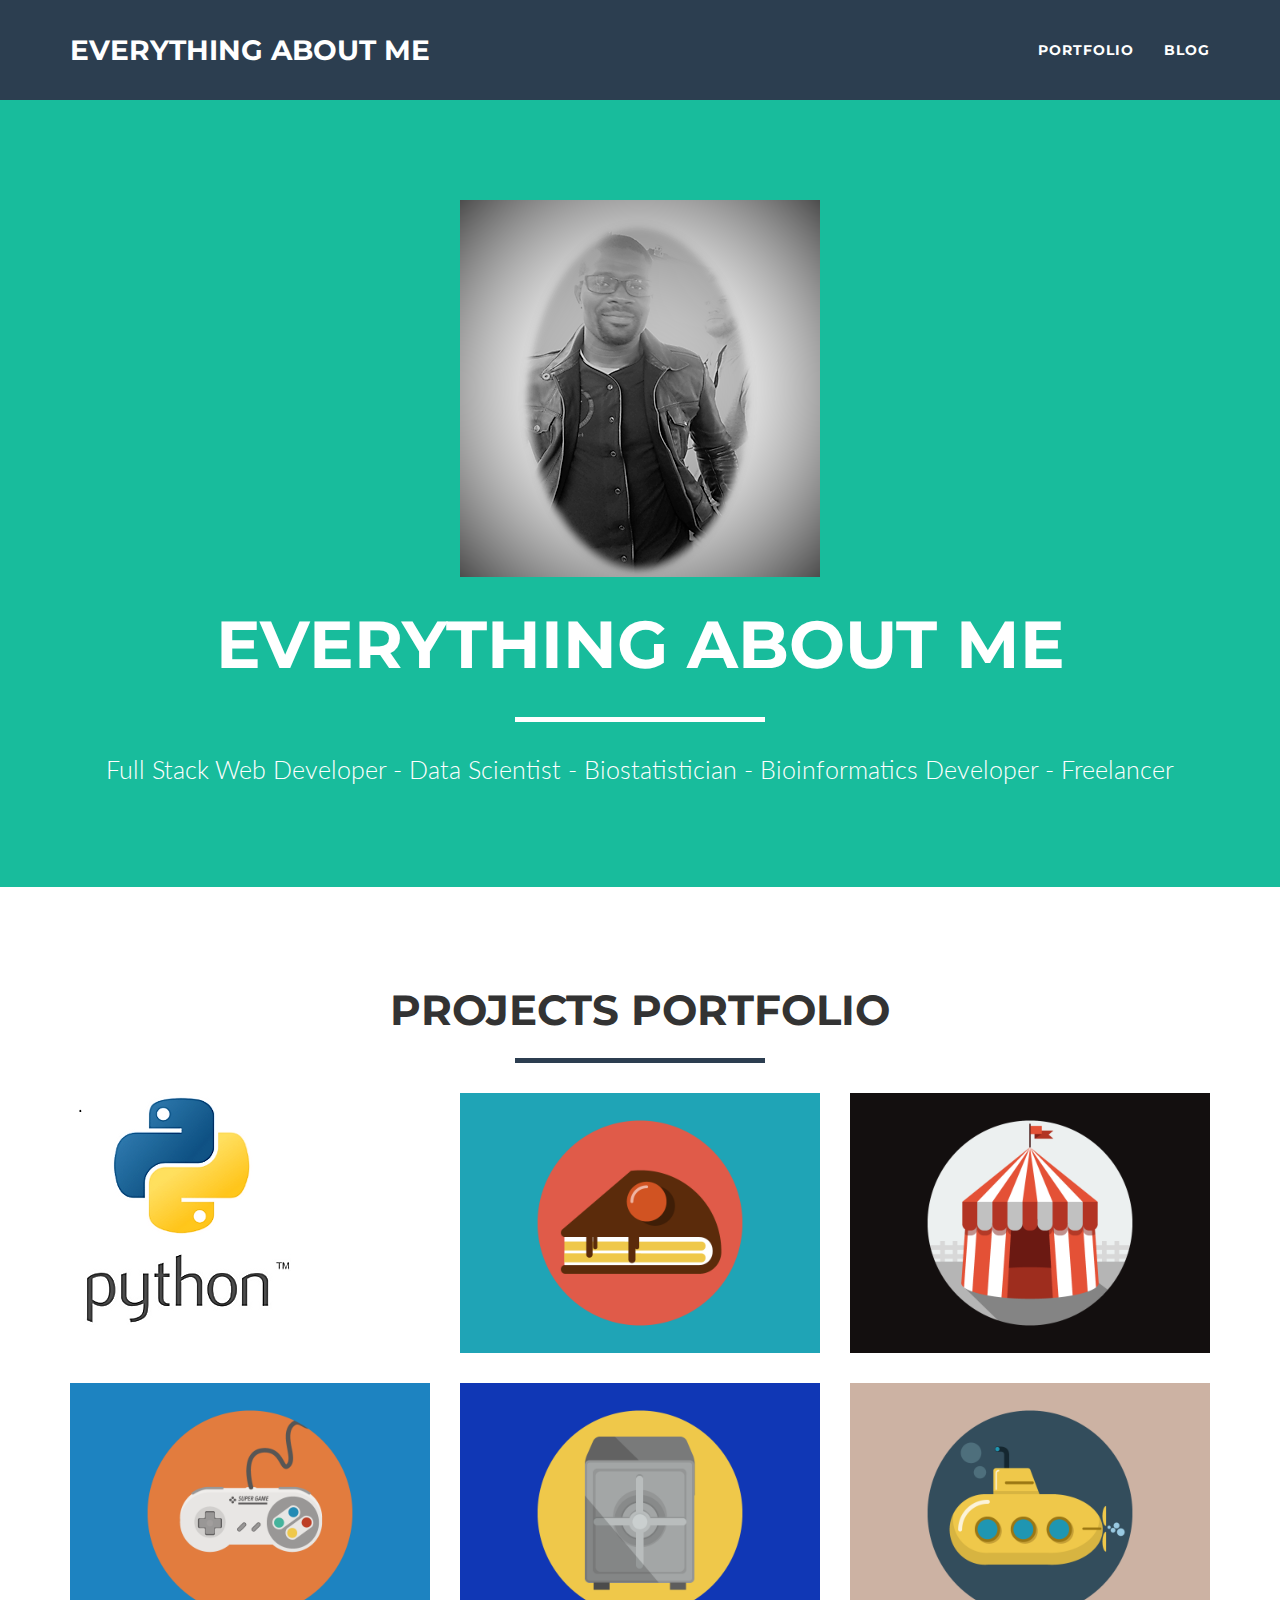
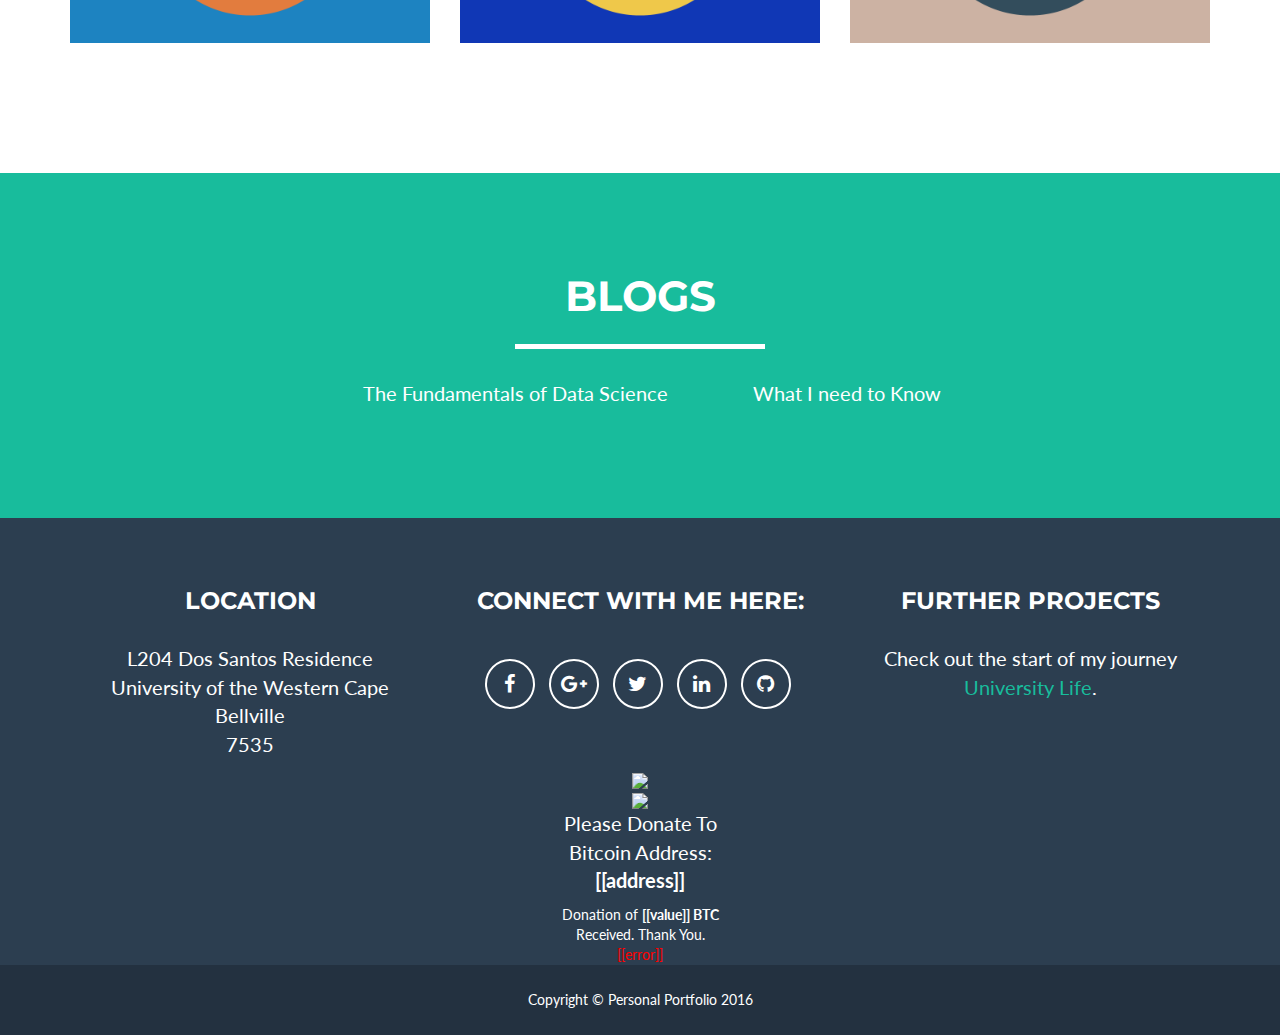
==== commit dac0e881: "updated homepage" ====
--- a/index.html
+++ b/index.html
@@ -56,9 +56,6 @@
                     </li>
                     <li class="page-scroll">
                         <a href="#blog">Blog</a>
-                    </li>
-                    <li class="page-scroll">
-                        <a href="#contact">Contact</a>
                     </li>
                 </ul>
             </div>
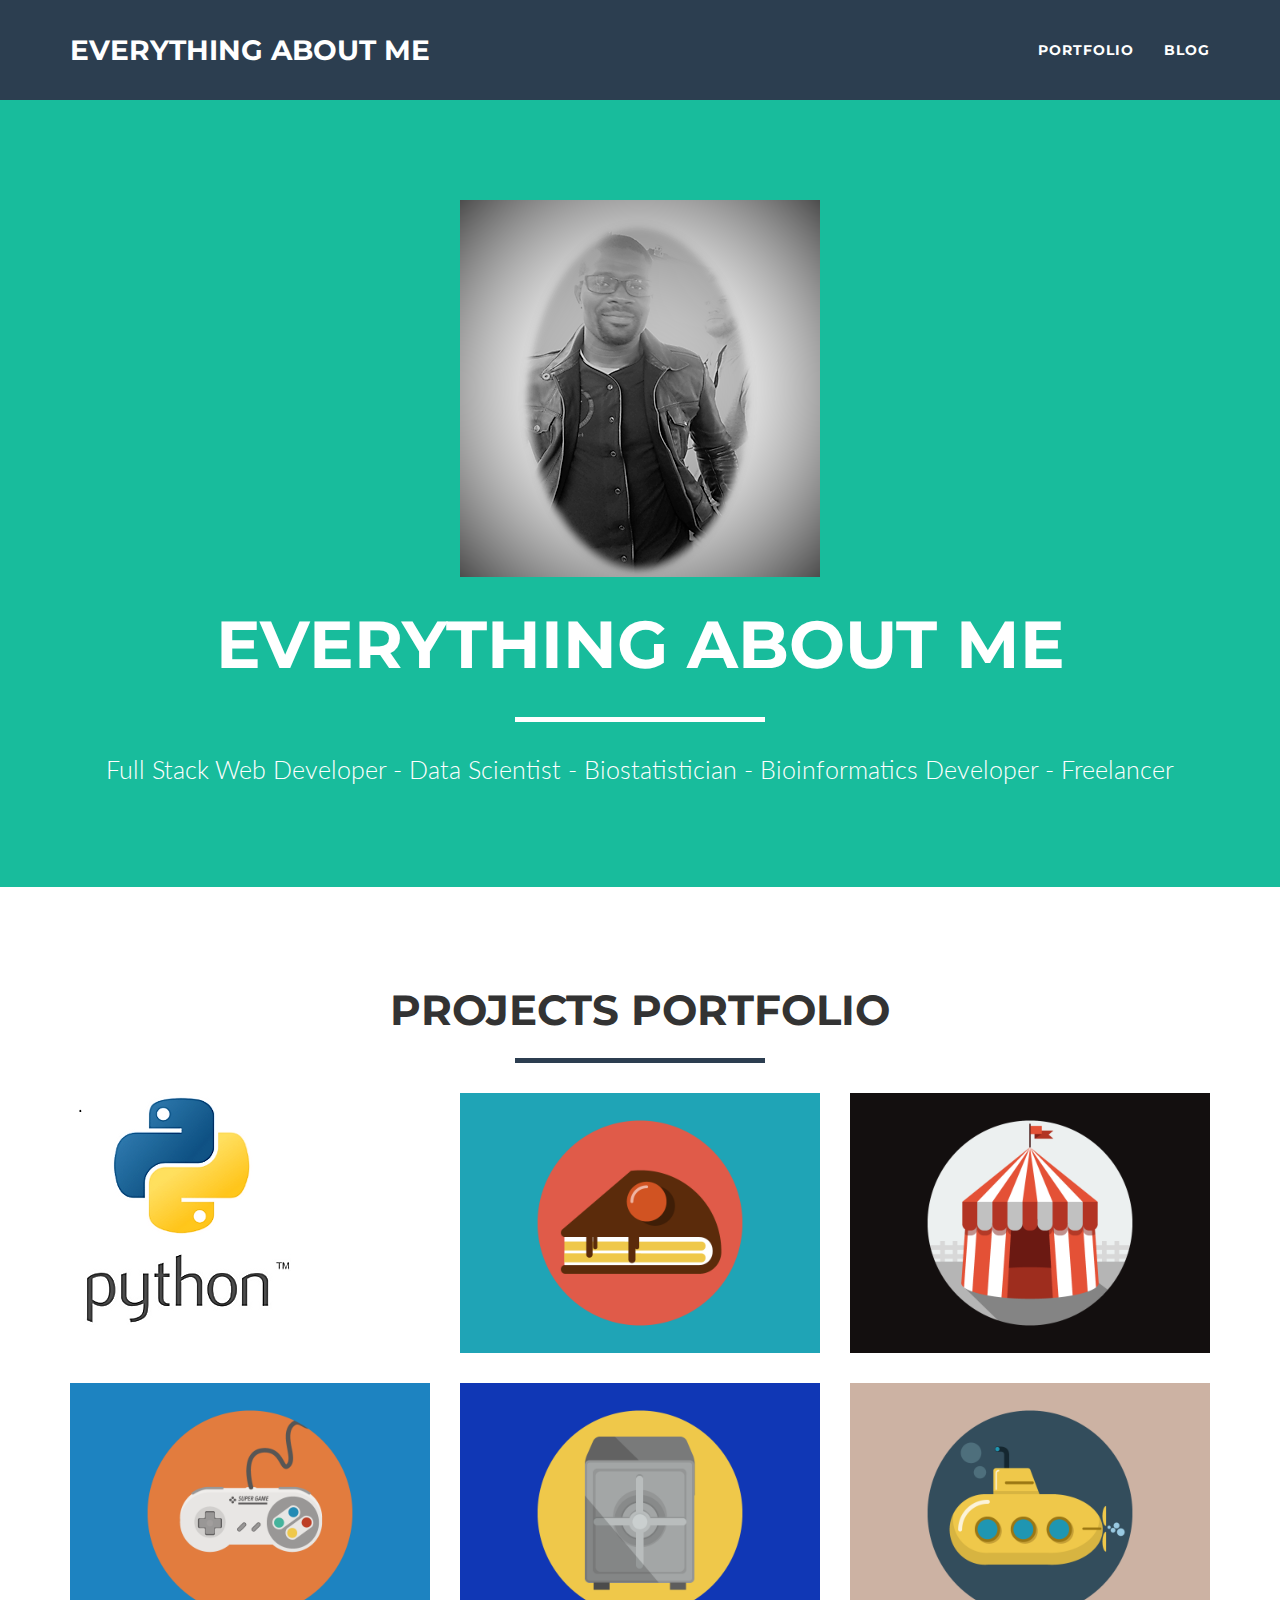
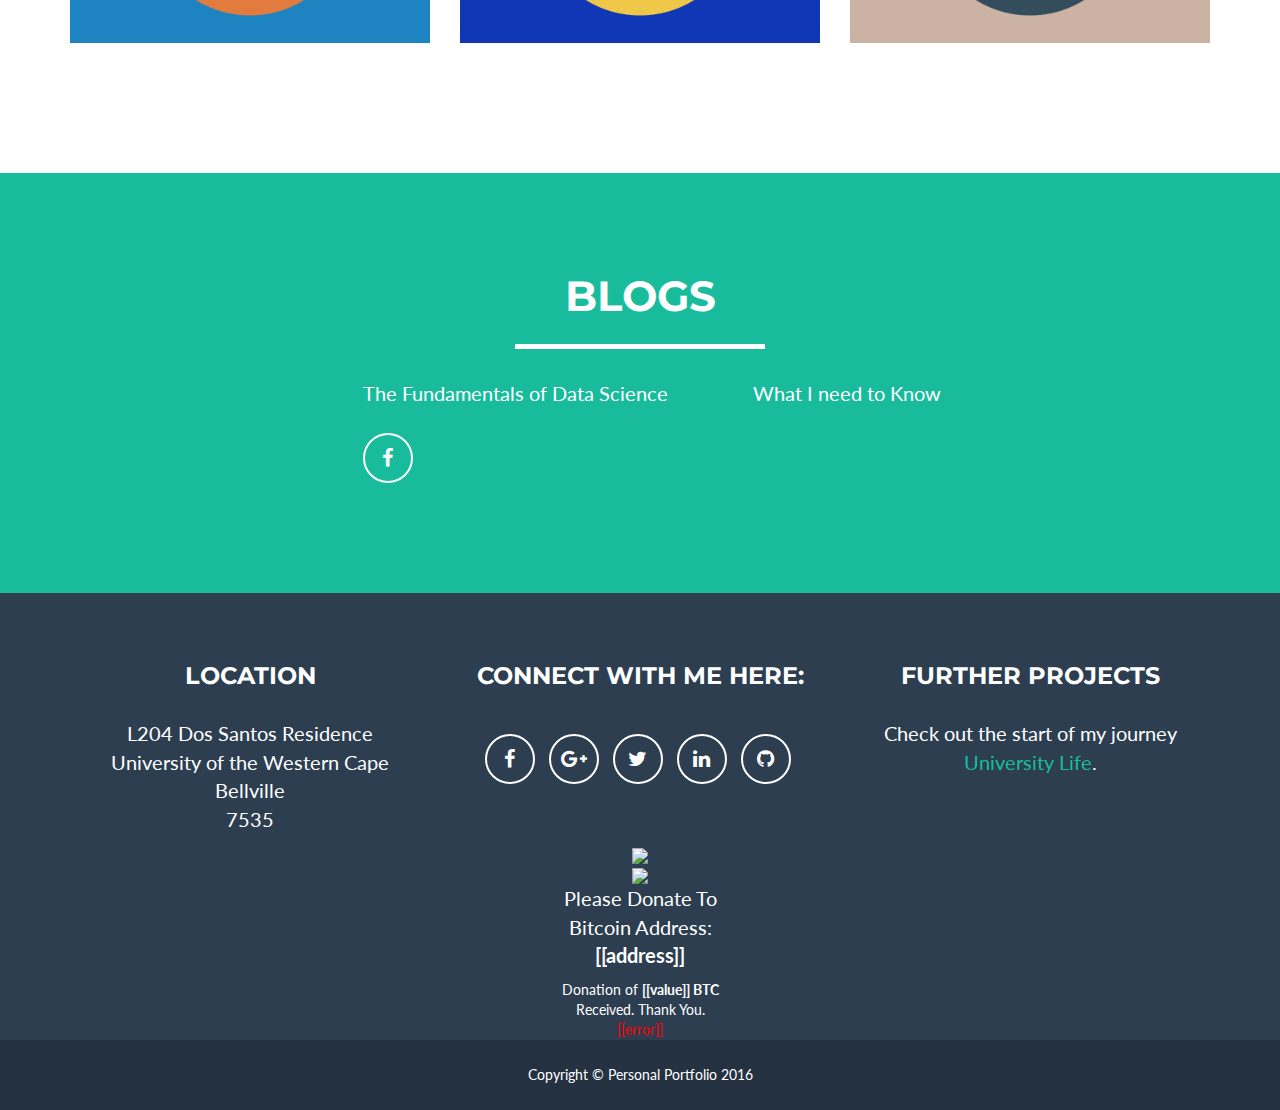
==== commit 873a47f9: "updated README" ====
--- a/index.html
+++ b/index.html
@@ -171,11 +171,15 @@
             <div class="row">
                 <div class="col-lg-4 col-lg-offset-3">
                   <p>The Fundamentals of Data Science</p>
-
-                </div>
+                  <ul class="list-inline">
+                  	<li>
+                                <a href="https://www.facebook.com/boraton2003" class="btn-social btn-outline"><i class="fa fa-fw fa-facebook"></i></a>
+                    </li>
+                    </ul>
+              	</div>
                 <div class="col-lg-4">
-                    <p>What I need to Know</p>
-				        </div>
+                  <p>What I need to Know</p> 
+              	</div>
             </div>
         </div>
     </section>
@@ -217,7 +221,7 @@
                         <p> Check out the start of my journey <a href="http://www.uwc.ac.za">University Life</a>.</p>
                     </div>
                     <div style="font-size:14px;margin:0 auto;width:200px" class="blockchain-btn"
-     						data-address="15CGXRE5YEL1QZALRWG63kV2ZmRkXzGQLg"
+     						data-address="13TEchTGxzGfBCthzyu93j6H8rUo4rjjbX"
      						data-shared="false">
    					 	<div class="blockchain stage-begin">
         					<img src="https://blockchain.info/Resources/buttons/donate_64.png"/>
@@ -588,10 +592,6 @@
     <!-- Plugin JavaScript -->
     <script src="http://cdnjs.cloudflare.com/ajax/libs/jquery-easing/1.3/jquery.easing.min.js"></script>
 
-    <!-- Contact Form JavaScript -->
-    <script src="js/jqBootstrapValidation.js"></script>
-    <script src="js/contact_me.js"></script>
-
     <!-- Theme JavaScript -->
     <script src="js/freelancer.min.js"></script>
 
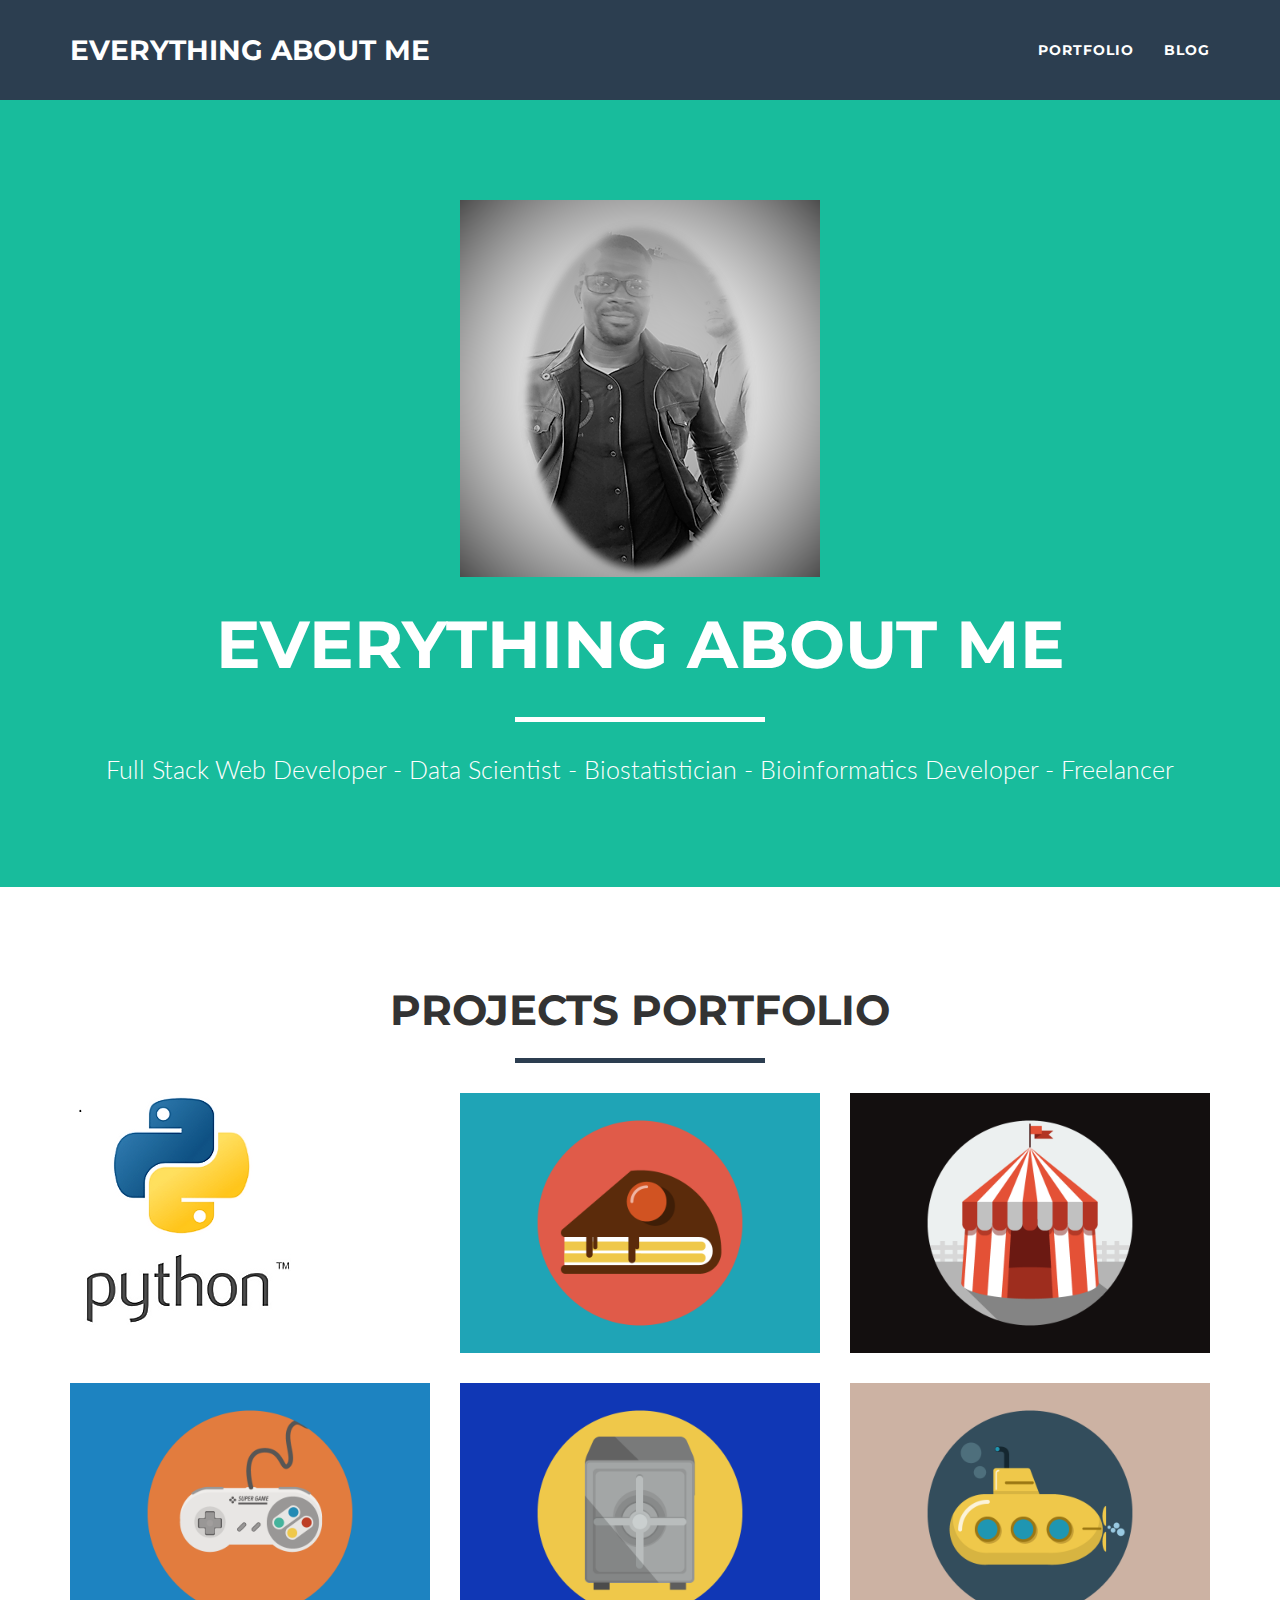
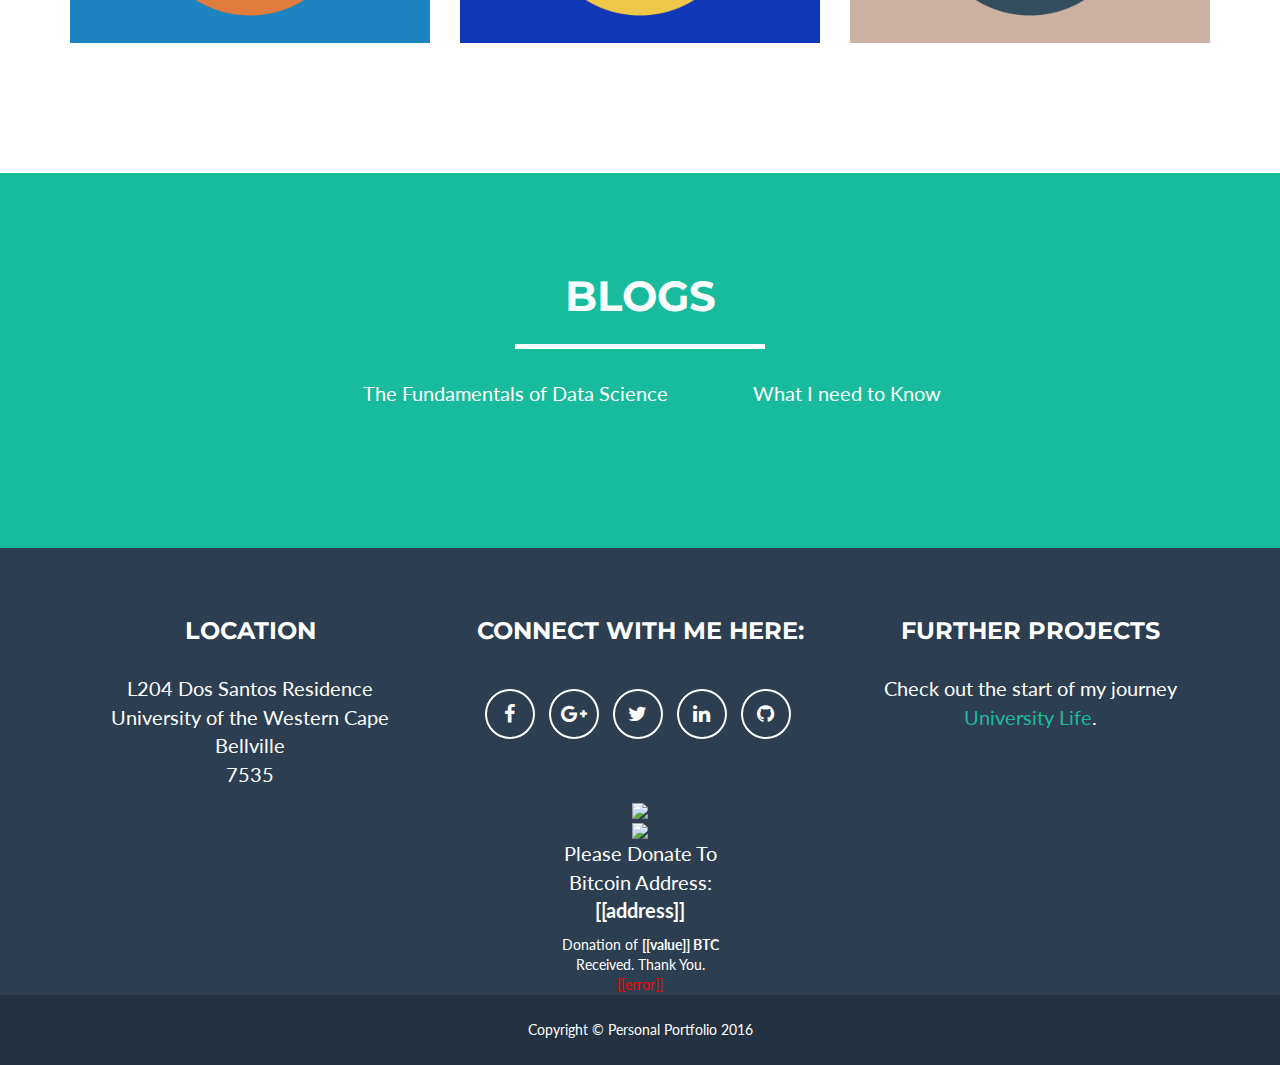
==== commit ef1bd246: "updated README" ====
--- a/index.html
+++ b/index.html
@@ -173,7 +173,7 @@
                   <p>The Fundamentals of Data Science</p>
                   <ul class="list-inline">
                   	<li>
-                                <a href="https://www.facebook.com/boraton2003" class="btn-social btn-outline"><i class="fa fa-fw fa-facebook"></i></a>
+                       <a href="#portfolio">Portfolio</a>
                     </li>
                     </ul>
               	</div>
